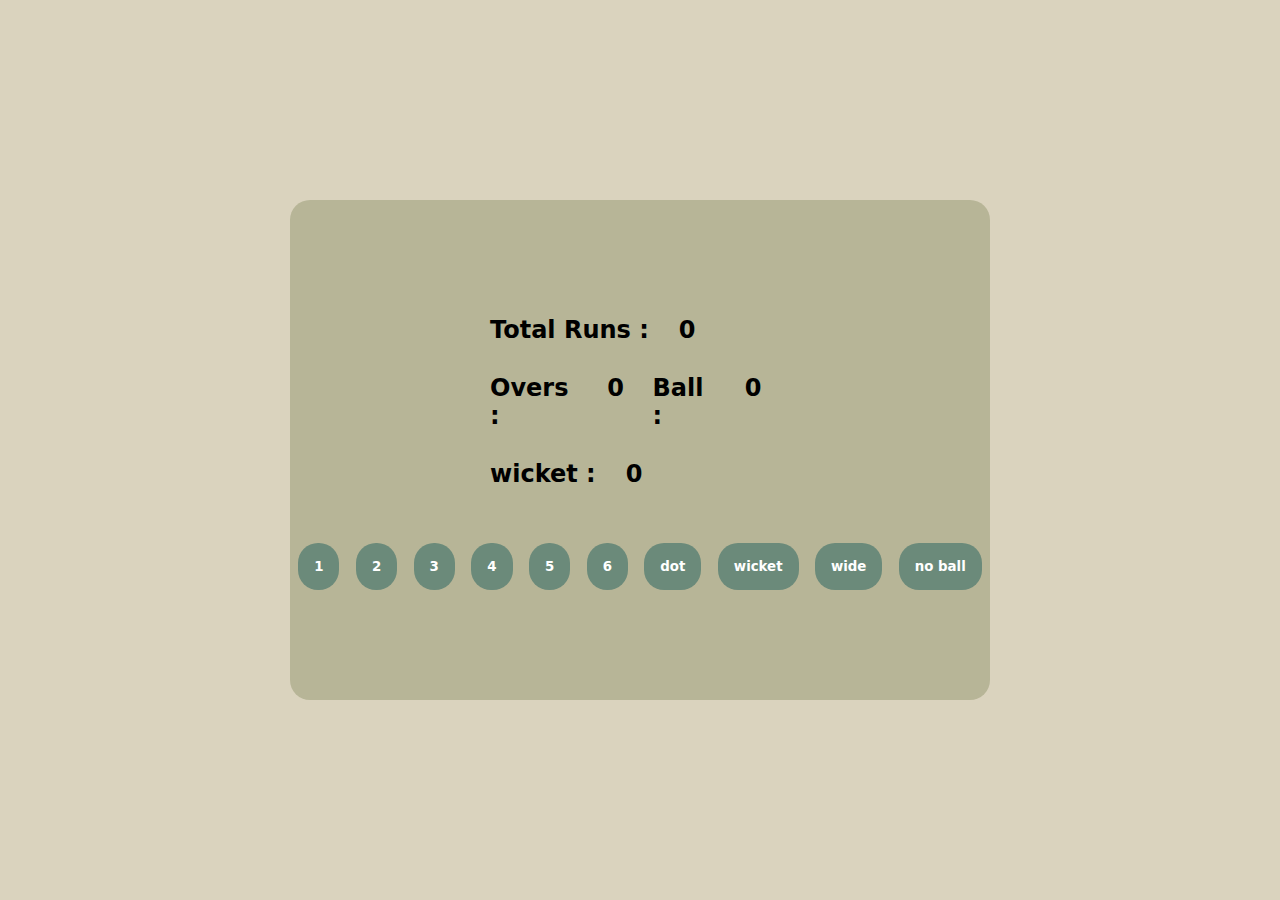
==== Cricket/index.html @ 8cb9be0d "cricket score recorder" ====
<!DOCTYPE html>
<html lang="en">
<head>
    <meta charset="UTF-8">
    <meta name="viewport" content="width=device-width, initial-scale=1.0">
    <title>cricket-score-recorder</title>
    <link rel="stylesheet" href="styles.css">
</head>
<body>
<div class="container">

   <div class="detail">
<h2>Total Runs : <p id="runs">0</p> </h2>
<h2>Overs : <p id="overs">0</p> Ball :<p id="ball">0 </p></h2>
<h2>wicket : <p id="wickets"> 0</p></h2>
   </div>
   
<div class="buttons">

    
    <button id="one">1</button>
    <button id="two">2</button>
    <button id="three">3</button>
    <button id="four">4</button>
    <button id="five">5</button>
    <button id="six">6</button>
    <button id="dot">dot</button>
    <button id="wicket">wicket</button>
    <button id="wide">wide</button>
    <button id="no_ball">no ball</button>

</div>

</div> 


<script src="script.js"></script>
</body>
</html>
---- Cricket/styles.css ----
*
{
    font-family: system-ui;
    padding: 0;
    margin: 0;

}

body{
display: flex;
justify-content: center;
align-items: center;
min-height: 100vh;
min-width:100%;
flex-direction: column;
background: #DAD3BE;
}

.container
{
    display: flex;
    justify-content: center;
    align-items: center;
    flex-direction: column;
    background:#B7B597 ;
    height: 500px;
    width: 700px;
    border-radius: 20px;
}
.container .buttons
{
    width: 700px;
    margin-top: 30px;
    display: flex;
    justify-content: space-around;
    align-items: center;

}
.container button
{
    background:#6B8A7A ;
    outline: none;
    border: none;
cursor: pointer;
padding: 16px;
border-radius: 20px;
color: white;
font-weight: bold;
}
.container h2
{
    margin-bottom: 20px;
    display:flex;
    width: 300px;
   
    padding: 5px;
    
}
.container p
{
    display: inline-block;
    width: 50px;

    margin-left: 30px;
}
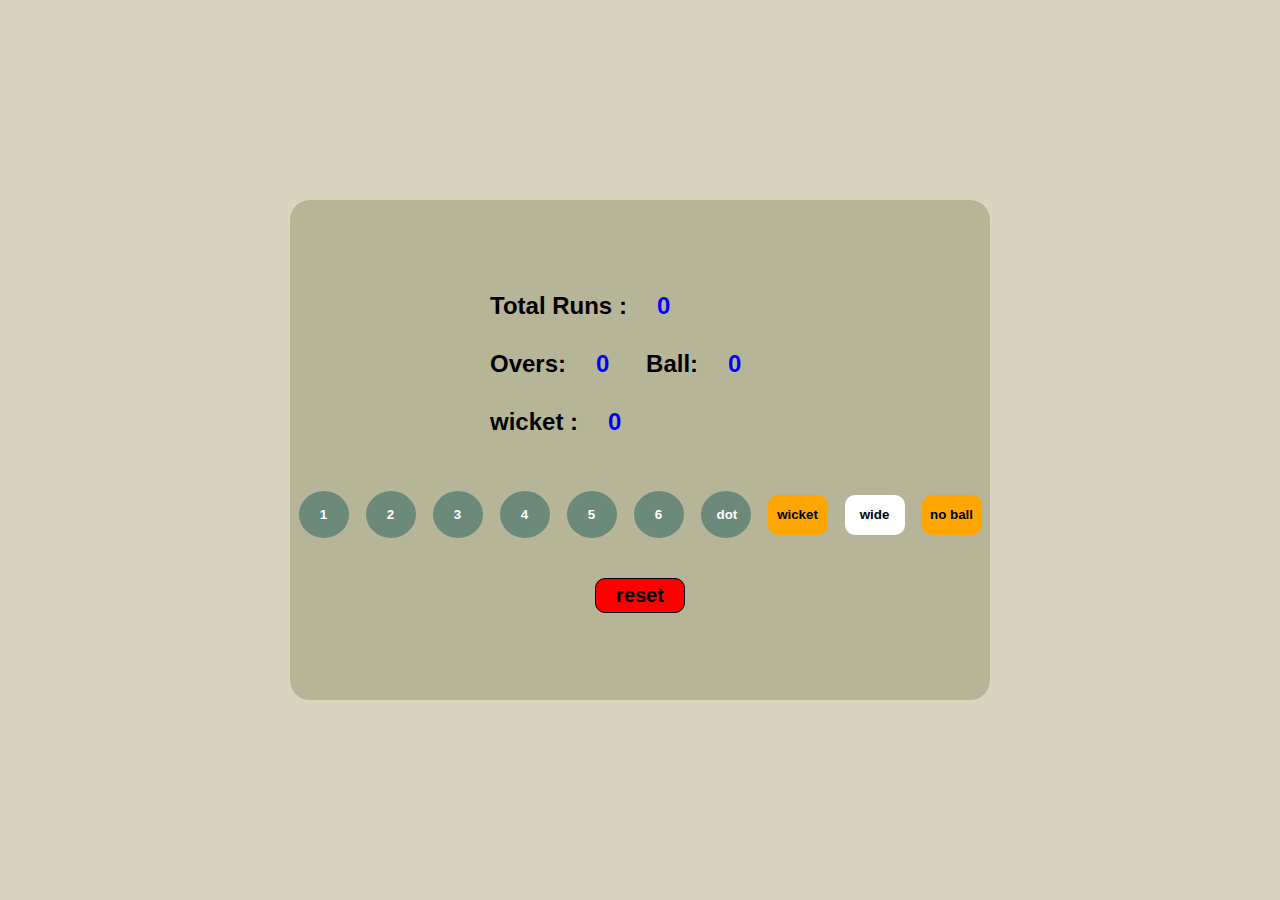
==== commit 330f7c3c: "the developer theme" ====
--- a/Cricket/index.html
+++ b/Cricket/index.html
@@ -11,7 +11,7 @@
 
    <div class="detail">
 <h2>Total Runs : <p id="runs">0</p> </h2>
-<h2>Overs : <p id="overs">0</p> Ball :<p id="ball">0 </p></h2>
+<h2>Overs: <p id="overs">0</p> Ball:<p id="ball">0 </p></h2>
 <h2>wicket : <p id="wickets"> 0</p></h2>
    </div>
    
@@ -31,6 +31,8 @@
 
 </div>
 
+<button id="reset">reset</button>
+
 </div> 
 
 
--- a/Cricket/styles.css
+++ b/Cricket/styles.css
@@ -1,8 +1,9 @@
 *
 {
-    font-family: system-ui;
+    font-family:Arial, Helvetica, sans-serif;
     padding: 0;
     margin: 0;
+
 
 }
 
@@ -43,9 +44,11 @@
     border: none;
 cursor: pointer;
 padding: 16px;
-border-radius: 20px;
+border-radius: 50%;
+width: 50px;
 color: white;
 font-weight: bold;
+
 }
 .container h2
 {
@@ -62,4 +65,43 @@
     width: 50px;
 
     margin-left: 30px;
+}
+#reset
+{
+    background: red;
+    color: black;
+    width: 90px;
+    font-size: 20px;
+    padding: 5px 10px 5px 10px;
+    margin-top: 40px;
+    border-radius: 10px;
+    border: 1.5px solid black;
+
+}
+#wicket,#no_ball
+{
+    width: 60px;
+    height: 40px;
+    border-radius: 10px;
+    text-align: center;
+    padding: 0;
+    margin: 0;
+    background: orange;
+    color: black;
+}
+#wide
+{
+    width: 60px;
+    height: 40px;
+    border-radius: 10px;
+    text-align: center;
+    padding: 0;
+    margin: 0;
+    background: white;
+    color: black;
+
+}
+p
+{
+    color: blue;
 }